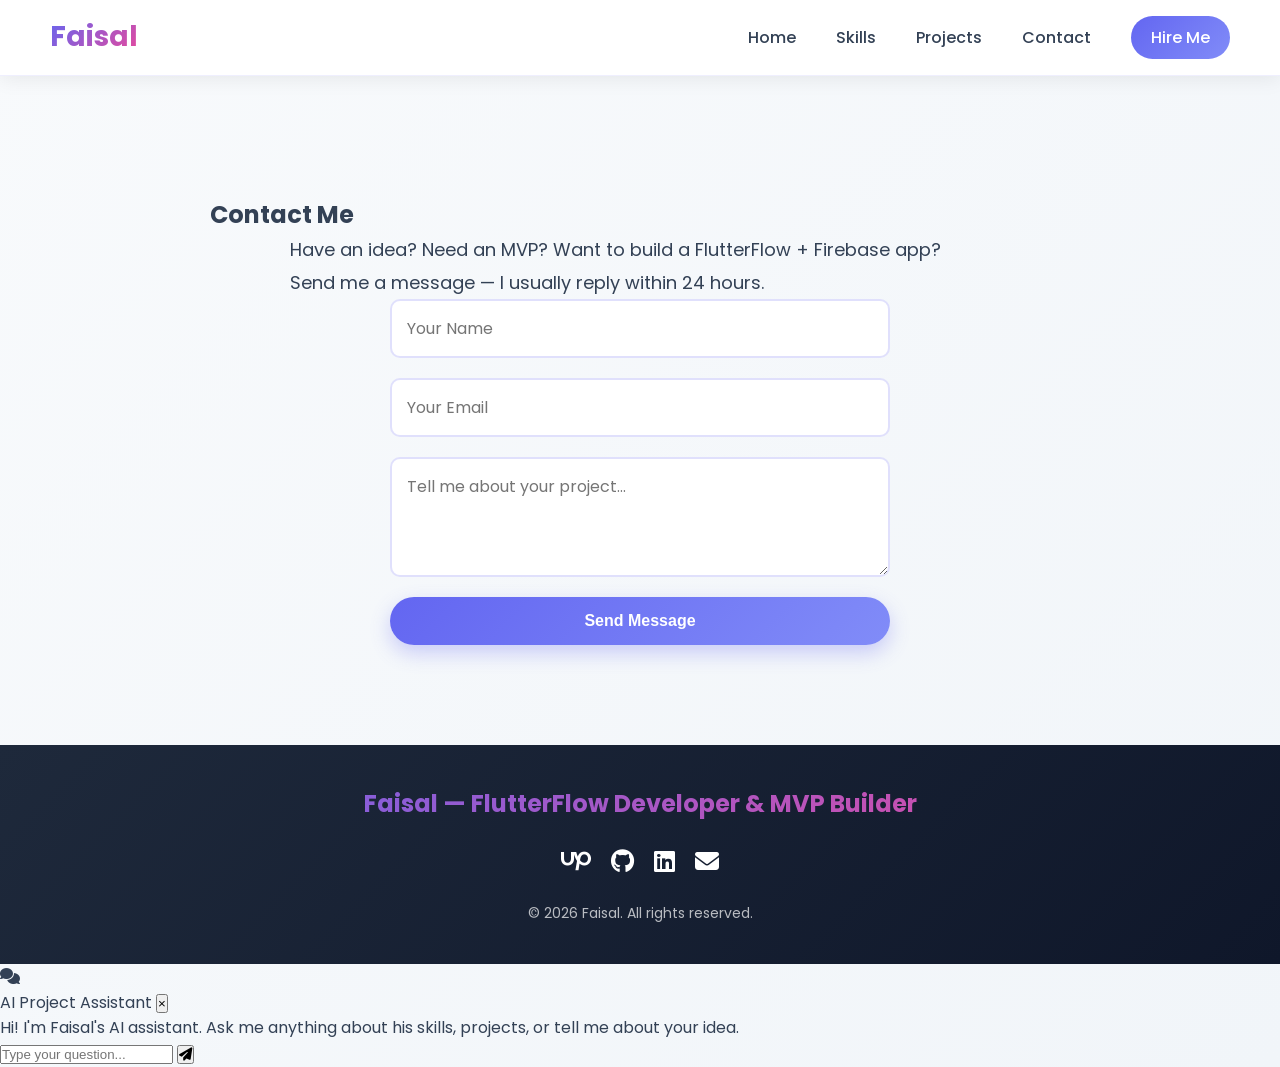
==== contact.html @ b060eff7 "Added new files from local to remote on Github FYI." ====
<!DOCTYPE html>
<html lang="en">
<head>
    <meta charset="UTF-8" />
    <meta name="viewport" content="width=device-width, initial-scale=1.0" />
    <title>Contact — Faisal | FlutterFlow Developer</title>

    <link rel="stylesheet" href="style.css" />
    <link href="https://fonts.googleapis.com/css2?family=Poppins:wght@300;400;500;600&display=swap" rel="stylesheet" />
    <link rel="stylesheet" href="https://cdnjs.cloudflare.com/ajax/libs/font-awesome/6.5.0/css/all.min.css" />
</head>

<body>

<header>
    <nav>
        <h2 class="logo">Faisal</h2>
        <ul>
            <li><a href="index.html">Home</a></li>
            <li><a href="skills.html">Skills</a></li>
            <li><a href="projects.html">Projects</a></li>
            <li><a href="contact.html" class="active">Contact</a></li>
            <li><a href="https://www.upwork.com/freelancers/faisalshaikh" class="hire-nav">Hire Me</a></li>
        </ul>
    </nav>
</header>

<section class="content fade-in" style="padding-top: 120px;">
    <h1>Contact Me</h1>
    <p class="center-text" style="max-width: 700px; margin: 0 auto;">
        Have an idea? Need an MVP? Want to build a FlutterFlow + Firebase app?  
        Send me a message — I usually reply within 24 hours.
    </p>

    <form class="contact-form" id="contactForm">
        <input type="text" id="name" name="name" placeholder="Your Name" required />
        <input type="email" id="email" name="email" placeholder="Your Email" required />
        <textarea id="message" name="message" placeholder="Tell me about your project..." required></textarea>
        <button type="submit" class="btn">Send Message</button>
        <p id="formStatus" class="form-status"></p>
    </form>
</section>

<footer>
    <div class="footer-content">
        <h3>Faisal — FlutterFlow Developer & MVP Builder</h3>

        <div class="footer-social">
            <a href="https://www.upwork.com/freelancers/faisalshaikh"><i class="fa-brands fa-upwork"></i></a>
            <a href="https://github.com/imfaisalshaikh"><i class="fa-brands fa-github"></i></a>
            <a href="https://www.linkedin.com/in/faisalshaikh"><i class="fa-brands fa-linkedin"></i></a>
            <a href="mailto:faisalurrehmanshaikh@gmail.com"><i class="fa-solid fa-envelope"></i></a>
        </div>

        <p class="copyright">© 2026 Faisal. All rights reserved.</p>
    </div>
</footer>

<!-- Chatbot widget -->
<div id="chatbot-toggle">
    <i class="fa-solid fa-comments"></i>
</div>

<div id="chatbot-widget" class="hidden">
    <div class="chatbot-header">
        <span>AI Project Assistant</span>
        <button id="chatbot-close">&times;</button>
    </div>

    <div class="chatbot-body" id="chatbot-messages">
        <div class="bot-msg">
            Hi! I'm Faisal's AI assistant.  
            Ask me anything about his skills, projects, or tell me about your idea.
        </div>
    </div>

    <div class="chatbot-input">
        <input type="text" id="chatbot-input-field" placeholder="Type your question..." />
        <button id="chatbot-send"><i class="fa-solid fa-paper-plane"></i></button>
    </div>
</div>

<script src="script.js"></script>
</body>
</html>
---- style.css ----
:root {
    --primary: #6366f1;
    --primary-dark: #4f46e5;
    --primary-light: #818cf8;
    --secondary: #ec4899;
    --accent: #f59e0b;
    --gray: #f8fafc;
    --gray-dark: #1e293b;
    --text: #334155;
}

* {
    margin: 0;
    padding: 0;
    box-sizing: border-box;
}

body {
    font-family: 'Poppins', sans-serif;
    background: linear-gradient(135deg, #f8fafc 0%, #f1f5f9 100%);
    color: var(--text);
    line-height: 1.6;
    overflow-x: hidden;
}

header {
    background: rgba(255, 255, 255, 0.95);
    backdrop-filter: blur(10px);
    padding: 15px 50px;
    position: sticky;
    top: 0;
    z-index: 1000;
    box-shadow: 0 2px 20px rgba(0, 0, 0, 0.08);
    border-bottom: 1px solid rgba(99, 102, 241, 0.1);
}

nav {
    display: flex;
    justify-content: space-between;
    align-items: center;
}

.logo {
    font-size: 28px;
    font-weight: 700;
    background: linear-gradient(135deg, var(--primary) 0%, var(--secondary) 100%);
    -webkit-background-clip: text;
    -webkit-text-fill-color: transparent;
    background-clip: text;
}

nav ul {
    display: flex;
    list-style: none;
    gap: 40px;
    align-items: center;
}

nav a {
    text-decoration: none;
    color: var(--text);
    font-weight: 500;
    position: relative;
    transition: 0.3s;
}

nav a:after {
    content: '';
    position: absolute;
    bottom: -5px;
    left: 0;
    width: 0;
    height: 2px;
    background: linear-gradient(135deg, var(--primary), var(--secondary));
    transition: 0.3s;
}

nav a:hover:after {
    width: 100%;
}

nav a.hire-nav {
    background: linear-gradient(135deg, var(--primary) 0%, var(--primary-light) 100%);
    color: white;
    padding: 10px 20px;
    border-radius: 25px;
    transition: 0.3s;
}

nav a.hire-nav:hover {
    transform: scale(1.05);
    box-shadow: 0 8px 20px rgba(99, 102, 241, 0.3);
}

.hero {
    min-height: 90vh;
    display: flex;
    flex-direction: column;
    justify-content: center;
    align-items: center;
    text-align: center;
    padding: 80px 20px;
    background: linear-gradient(135deg, rgba(99, 102, 241, 0.1) 0%, rgba(236, 72, 153, 0.05) 100%);
    position: relative;
    overflow: hidden;
}

.hero::before {
    content: '';
    position: absolute;
    top: -50%;
    right: -10%;
    width: 500px;
    height: 500px;
    background: radial-gradient(circle, rgba(99, 102, 241, 0.15) 0%, transparent 70%);
    border-radius: 50%;
    animation: float 8s ease-in-out infinite;
}

.hero::after {
    content: '';
    position: absolute;
    bottom: -20%;
    left: -5%;
    width: 400px;
    height: 400px;
    background: radial-gradient(circle, rgba(236, 72, 153, 0.1) 0%, transparent 70%);
    border-radius: 50%;
    animation: float-reverse 10s ease-in-out infinite;
}

@keyframes float {
    0%, 100% { transform: translateY(0px); }
    50% { transform: translateY(-30px); }
}

@keyframes float-reverse {
    0%, 100% { transform: translateY(0px); }
    50% { transform: translateY(30px); }
}

.hero h1 {
    font-size: 72px;
    font-weight: 800;
    margin-bottom: 20px;
    background: linear-gradient(135deg, var(--gray-dark) 0%, var(--primary) 50%, var(--secondary) 100%);
    -webkit-background-clip: text;
    -webkit-text-fill-color: transparent;
    background-clip: text;
    animation: slideDown 0.8s ease-out;
    position: relative;
    z-index: 1;
}

.hero p {
    font-size: 22px;
    color: var(--text);
    margin-bottom: 40px;
    animation: slideUp 0.8s ease-out 0.2s both;
    position: relative;
    z-index: 1;
}

@keyframes slideDown {
    from {
        opacity: 0;
        transform: translateY(-30px);
    }
    to {
        opacity: 1;
        transform: translateY(0);
    }
}

@keyframes slideUp {
    from {
        opacity: 0;
        transform: translateY(30px);
    }
    to {
        opacity: 1;
        transform: translateY(0);
    }
}

.hero-buttons {
    display: flex;
    gap: 20px;
    justify-content: center;
    animation: slideUp 0.8s ease-out 0.4s both;
    position: relative;
    z-index: 1;
}

.btn {
    padding: 15px 35px;
    border-radius: 30px;
    text-decoration: none;
    font-weight: 600;
    transition: 0.3s;
    cursor: pointer;
    border: none;
    font-size: 16px;
}

.btn {
    background: linear-gradient(135deg, var(--primary) 0%, var(--primary-light) 100%);
    color: white;
    box-shadow: 0 8px 20px rgba(99, 102, 241, 0.3);
}

.btn:hover {
    transform: translateY(-3px);
    box-shadow: 0 12px 30px rgba(99, 102, 241, 0.4);
}

.btn.hire {
    background: linear-gradient(135deg, var(--secondary) 0%, #f43e8a 100%);
    box-shadow: 0 8px 20px rgba(236, 72, 153, 0.3);
}

.btn.hire:hover {
    box-shadow: 0 12px 30px rgba(236, 72, 153, 0.4);
}

.content {
    padding: 80px 20px;
    max-width: 900px;
    margin: 0 auto;
    animation: fadeInUp 0.8s ease-out;
}

.content h2 {
    font-size: 48px;
    margin-bottom: 30px;
    background: linear-gradient(135deg, var(--primary) 0%, var(--secondary) 100%);
    -webkit-background-clip: text;
    -webkit-text-fill-color: transparent;
    background-clip: text;
}

.content p {
    font-size: 18px;
    line-height: 1.8;
    color: var(--text);
}

.skills {
    padding: 80px 20px;
    background: linear-gradient(135deg, #f8fafc 0%, var(--gray) 100%);
}

.skills h2 {
    text-align: center;
    font-size: 48px;
    margin-bottom: 60px;
    background: linear-gradient(135deg, var(--primary) 0%, var(--secondary) 100%);
    -webkit-background-clip: text;
    -webkit-text-fill-color: transparent;
    background-clip: text;
}

.skills-grid {
    display: grid;
    grid-template-columns: repeat(auto-fit, minmax(200px, 1fr));
    gap: 20px;
    max-width: 1100px;
    margin: 0 auto;
}

.skill-card {
    background: white;
    padding: 25px;
    border-radius: 15px;
    text-align: center;
    box-shadow: 0 4px 15px rgba(0, 0, 0, 0.08);
    transition: 0.3s;
    border: 2px solid transparent;
    font-weight: 600;
    color: var(--text);
    cursor: pointer;
}

.skill-card:hover {
    transform: translateY(-8px);
    box-shadow: 0 12px 30px rgba(99, 102, 241, 0.2);
    border-color: var(--primary);
    background: linear-gradient(135deg, rgba(99, 102, 241, 0.05) 0%, rgba(236, 72, 153, 0.05) 100%);
}

.services {
    padding: 80px 20px;
    background: linear-gradient(135deg, #f1f5f9 0%, #e0e7ff 100%);
}

.services h2 {
    text-align: center;
    font-size: 48px;
    margin-bottom: 60px;
    background: linear-gradient(135deg, var(--primary) 0%, var(--secondary) 100%);
    -webkit-background-clip: text;
    -webkit-text-fill-color: transparent;
    background-clip: text;
}

.services-grid {
    display: grid;
    grid-template-columns: repeat(auto-fit, minmax(280px, 1fr));
    gap: 30px;
    max-width: 1200px;
    margin: 0 auto;
}

.service-card {
    background: white;
    backdrop-filter: blur(12px);
    border: 2px solid rgba(99, 102, 241, 0.1);
    padding: 35px 25px;
    border-radius: 20px;
    text-align: center;
    box-shadow: 0 8px 25px rgba(0, 0, 0, 0.08);
    transition: 0.3s;
    position: relative;
    overflow: hidden;
}

.service-card::before {
    content: '';
    position: absolute;
    top: 0;
    left: 0;
    right: 0;
    height: 4px;
    background: linear-gradient(90deg, var(--primary), var(--secondary));
    transform: scaleX(0);
    transition: 0.3s;
}

.service-card:hover::before {
    transform: scaleX(1);
}

.service-card i {
    font-size: 50px;
    background: linear-gradient(135deg, var(--primary) 0%, var(--secondary) 100%);
    -webkit-background-clip: text;
    -webkit-text-fill-color: transparent;
    background-clip: text;
    margin-bottom: 20px;
    display: block;
    transition: 0.3s;
}

.service-card:hover i {
    transform: scale(1.2) rotate(5deg);
}

.service-card h3 {
    margin-bottom: 15px;
    font-size: 22px;
    color: var(--gray-dark);
}

.service-card p {
    color: var(--text);
    font-size: 16px;
    line-height: 1.6;
}

.service-card:hover {
    transform: translateY(-12px);
    box-shadow: 0 15px 40px rgba(99, 102, 241, 0.2);
    border-color: var(--primary);
}

.projects {
    display: grid;
    grid-template-columns: repeat(auto-fit, minmax(300px, 1fr));
    gap: 30px;
    max-width: 1200px;
    margin: 0 auto;
}

.project-card {
    background: white;
    border-radius: 15px;
    overflow: hidden;
    box-shadow: 0 8px 20px rgba(0, 0, 0, 0.1);
    transition: 0.3s;
}

.project-card img {
    width: 100%;
    height: 250px;
    object-fit: cover;
    transition: 0.3s;
}

.project-card:hover img {
    transform: scale(1.08);
}

.project-card h3 {
    padding: 20px 20px 10px;
    font-size: 20px;
    color: var(--gray-dark);
}

.project-card p {
    padding: 0 20px 20px;
    color: var(--text);
}

.project-card:hover {
    transform: translateY(-10px);
    box-shadow: 0 15px 35px rgba(99, 102, 241, 0.2);
}

.contact-form {
    display: flex;
    flex-direction: column;
    gap: 20px;
    max-width: 500px;
    margin: 0 auto;
}

.contact-form input,
.contact-form textarea {
    padding: 15px;
    border: 2px solid rgba(99, 102, 241, 0.2);
    border-radius: 10px;
    font-family: 'Poppins', sans-serif;
    font-size: 16px;
    transition: 0.3s;
}

.contact-form input:focus,
.contact-form textarea:focus {
    outline: none;
    border-color: var(--primary);
    box-shadow: 0 0 10px rgba(99, 102, 241, 0.2);
}

.contact-form textarea {
    resize: vertical;
    min-height: 120px;
}

footer {
    background: linear-gradient(135deg, var(--gray-dark) 0%, #0f172a 100%);
    color: white;
    padding: 40px 20px;
    text-align: center;
}

.footer-content h3 {
    font-size: 24px;
    margin-bottom: 20px;
    background: linear-gradient(135deg, var(--primary) 0%, var(--secondary) 100%);
    -webkit-background-clip: text;
    -webkit-text-fill-color: transparent;
    background-clip: text;
}

.footer-social {
    display: flex;
    justify-content: center;
    gap: 20px;
    margin: 20px 0;
}

.footer-social a {
    color: white;
    font-size: 24px;
    transition: 0.3s;
    display: inline-block;
}

.footer-social a:hover {
    transform: translateY(-5px);
    color: var(--primary);
}

.copyright {
    font-size: 14px;
    color: rgba(255, 255, 255, 0.7);
    margin-top: 20px;
}

.fade-in {
    animation: fadeInUp 0.8s ease-out;
}

@keyframes fadeInUp {
    from {
        opacity: 0;
        transform: translateY(30px);
    }
    to {
        opacity: 1;
        transform: translateY(0);
    }
}

@media (max-width: 768px) {
    nav ul {
        gap: 20px;
    }

    .hero h1 {
        font-size: 48px;
    }

    .hero p {
        font-size: 18px;
    }

    .hero-buttons {
        flex-direction: column;
        align-items: center;
    }

    .content h2,
    .skills h2,
    .services h2 {
        font-size: 36px;
    }

    header {
        padding: 15px 20px;
    }

    nav {
        flex-direction: column;
        gap: 15px;
    }

    nav ul {
        flex-direction: column;
        gap: 15px;
        width: 100%;
    }
}
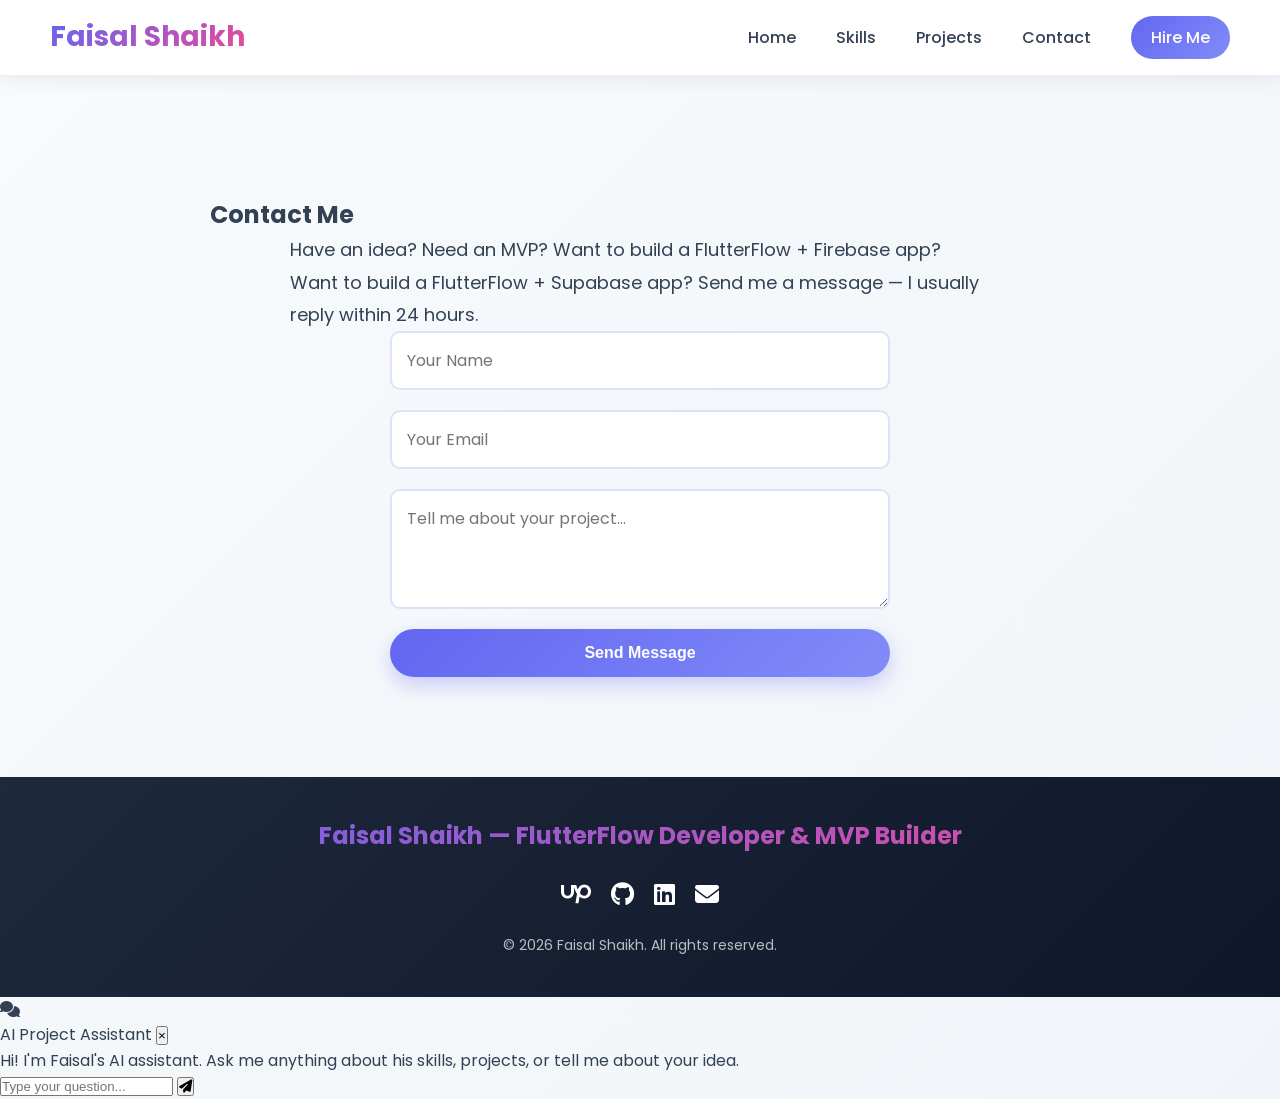
==== commit 6fb0c7a9: "Revise contact page details and add project option Updated the contact page to include the full name" ====
--- a/contact.html
+++ b/contact.html
@@ -3,7 +3,7 @@
 <head>
     <meta charset="UTF-8" />
     <meta name="viewport" content="width=device-width, initial-scale=1.0" />
-    <title>Contact — Faisal | FlutterFlow Developer</title>
+    <title>Contact — Faisal Shaikh | FlutterFlow Developer</title>
 
     <link rel="stylesheet" href="style.css" />
     <link href="https://fonts.googleapis.com/css2?family=Poppins:wght@300;400;500;600&display=swap" rel="stylesheet" />
@@ -14,13 +14,13 @@
 
 <header>
     <nav>
-        <h2 class="logo">Faisal</h2>
+        <h2 class="logo">Faisal Shaikh</h2>
         <ul>
             <li><a href="index.html">Home</a></li>
             <li><a href="skills.html">Skills</a></li>
             <li><a href="projects.html">Projects</a></li>
             <li><a href="contact.html" class="active">Contact</a></li>
-            <li><a href="https://www.upwork.com/freelancers/faisalshaikh" class="hire-nav">Hire Me</a></li>
+            <li><a href="https://www.upwork.com/freelancers/~016cb550a3bed0107c" class="hire-nav">Hire Me</a></li>
         </ul>
     </nav>
 </header>
@@ -28,7 +28,7 @@
 <section class="content fade-in" style="padding-top: 120px;">
     <h1>Contact Me</h1>
     <p class="center-text" style="max-width: 700px; margin: 0 auto;">
-        Have an idea? Need an MVP? Want to build a FlutterFlow + Firebase app?  
+        Have an idea? Need an MVP? Want to build a FlutterFlow + Firebase app? Want to build a FlutterFlow + Supabase app?  
         Send me a message — I usually reply within 24 hours.
     </p>
 
@@ -43,16 +43,16 @@
 
 <footer>
     <div class="footer-content">
-        <h3>Faisal — FlutterFlow Developer & MVP Builder</h3>
+        <h3>Faisal Shaikh — FlutterFlow Developer & MVP Builder</h3>
 
         <div class="footer-social">
-            <a href="https://www.upwork.com/freelancers/faisalshaikh"><i class="fa-brands fa-upwork"></i></a>
+            <a href="https://www.upwork.com/freelancers/~016cb550a3bed0107c"><i class="fa-brands fa-upwork"></i></a>
             <a href="https://github.com/imfaisalshaikh"><i class="fa-brands fa-github"></i></a>
-            <a href="https://www.linkedin.com/in/faisalshaikh"><i class="fa-brands fa-linkedin"></i></a>
+            <a href="https://www.linkedin.com/in/imfaisalshaikh"><i class="fa-brands fa-linkedin"></i></a>
             <a href="mailto:faisalurrehmanshaikh@gmail.com"><i class="fa-solid fa-envelope"></i></a>
         </div>
 
-        <p class="copyright">© 2026 Faisal. All rights reserved.</p>
+        <p class="copyright">© 2026 Faisal Shaikh. All rights reserved.</p>
     </div>
 </footer>
 
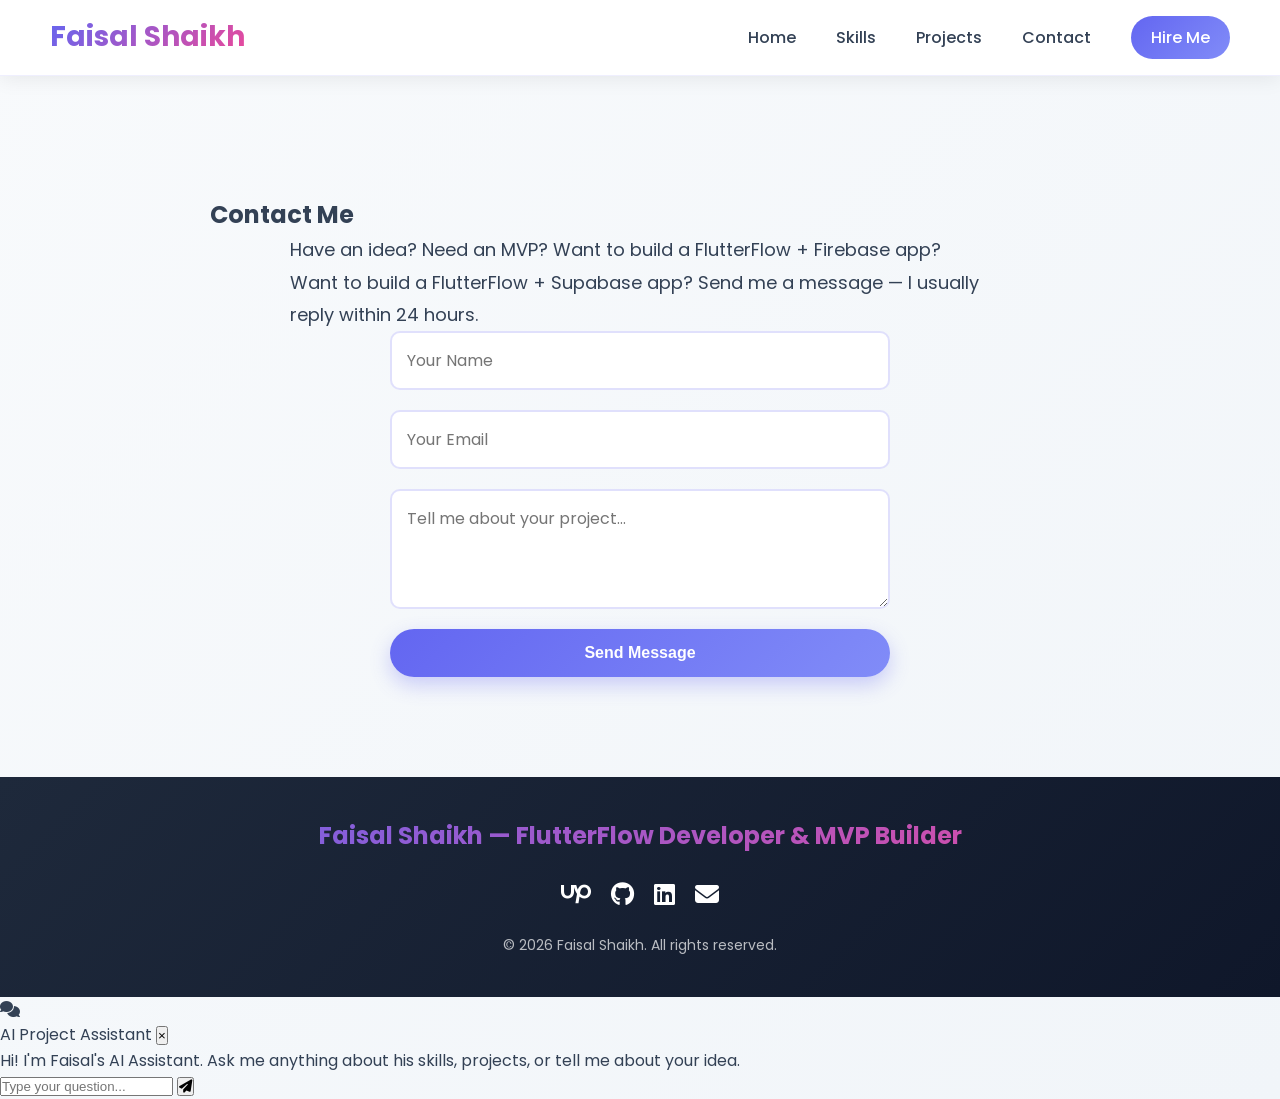
==== commit 677c20ee: "Fix HTML encoding issues in contact.html" ====
--- a/contact.html
+++ b/contact.html
@@ -69,7 +69,7 @@
 
     <div class="chatbot-body" id="chatbot-messages">
         <div class="bot-msg">
-            Hi! I'm Faisal's AI assistant.  
+            Hi! I'm Faisal's AI Assistant.  
             Ask me anything about his skills, projects, or tell me about your idea.
         </div>
     </div>
